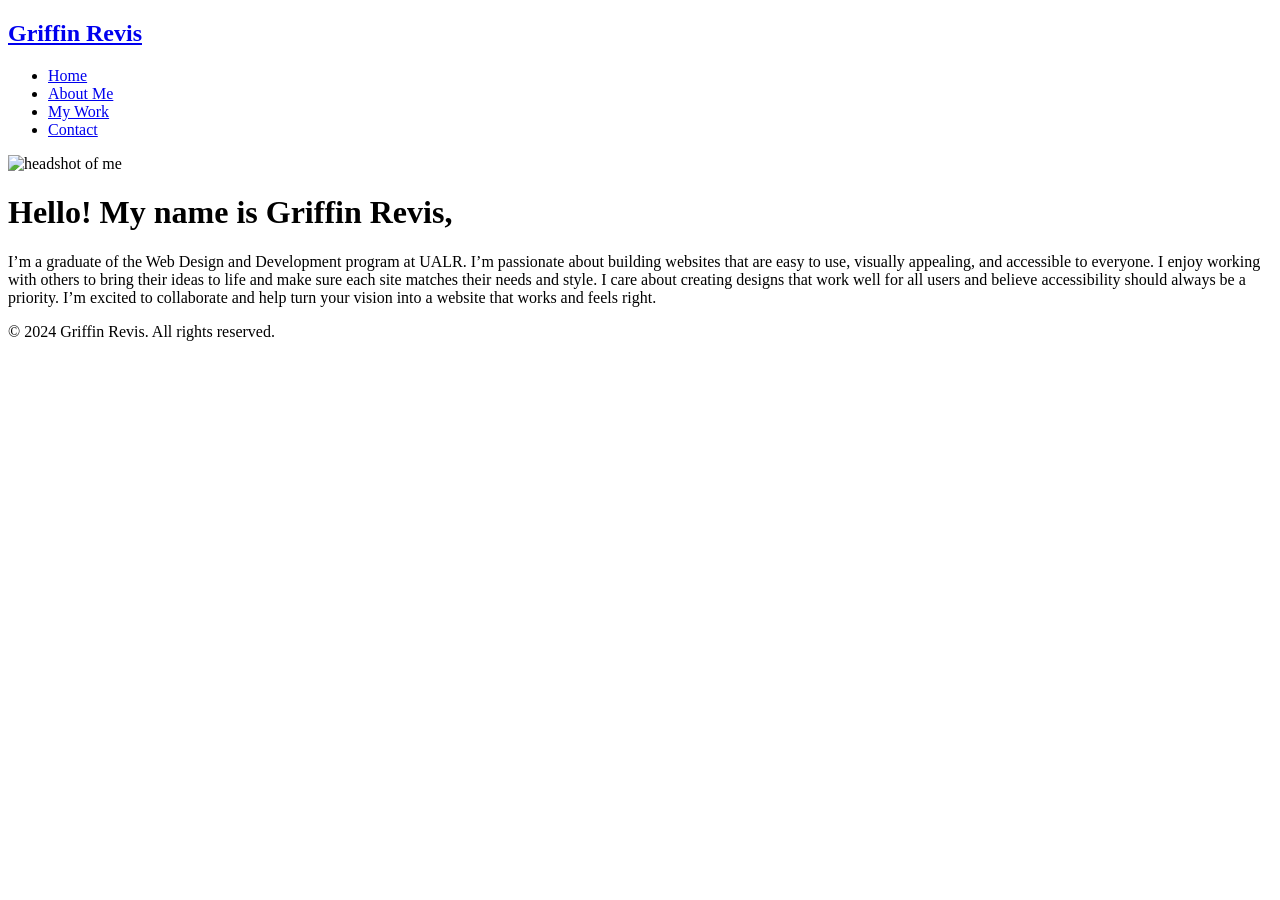
==== index.html @ 775c3c8b "changed intro message" ====
<!DOCTYPE html>
<html lang="en">
  <head>
    <meta charset="UTF-8" />
    <meta name="viewport" content="width=device-width, initial-scale=1.0" />
    <title>Griffin Revis Portfolio</title>
    <link href="assets/css/style.css" rel="stylesheet" type="text/css" />
    <link rel="preconnect" href="https://fonts.googleapis.com" />
    <link rel="preconnect" href="https://fonts.gstatic.com" crossorigin />
    <link
      href="https://fonts.googleapis.com/css2?family=Bebas+Neue&family=Open+Sans:ital,wght@0,300..800;1,300..800&display=swap"
      rel="stylesheet"
    />
    <script
      src="https://kit.fontawesome.com/8e94155ba4.js"
      crossorigin="anonymous"
    ></script>
  </head>
  <body>
    <div class="nav-container">
      <nav class="menu">
        <h1><a href="index.html">Griffin Revis</a></h1>
        <ul>
          <li><a class="active" href="index.html">Home</a></li>
          <li><a href="about.html">About Me</a></li>
          <li><a href="work.html">My Work</a></li>
          <li><a href="contact.html">Contact</a></li>
        </ul>
      </nav>
    </div>
    <div class="hero-info">
      <div class="headshot-img">
      <img
        src="assets/imgs/PORTHEADSHOT.PNG"
        class="headshot"
        alt="headshot of me"
      />
    </div>
      <h1 class="elv-pitch-heading">Hello! My name is Griffin Revis,</h1>
      <p class="elv-pitch">
        I’m a graduate of the Web Design and Development program at UALR. I’m passionate about building websites that are easy to use, visually appealing, and accessible to everyone. I enjoy working with others to bring their ideas to life and make sure each site matches their needs and style. I care about creating designs that work well for all users and believe accessibility should always be a priority. I’m excited to collaborate and help turn your vision into a website that works and feels right.
      </p>
    </div>
    <footer class="footer">
      <p>&copy; 2024 Griffin Revis. All rights reserved.</p>
      <div class="social-icons">
        <a
          href="https://www.linkedin.com/in/griffin-revis-0944a2242/"
          target="_blank"
          aria-label="LinkedIn"
        >
          <i class="fa-brands fa-linkedin-in"></i>
        </a>
        <a href="https://github.com/wgrevis" target="_blank" aria-label="LinkedIn">
          <i class="fa-brands fa-github"></i>
        </a>
        <a href="https://x.com/GriffinRevis" target="_blank" aria-label="LinkedIn">
          <i class="fa-brands fa-x-twitter"></i>
        </a>
      </div>
    </footer>
    <script
      src="https://kit.fontawesome.com/8e94155ba4.js"
      crossorigin="anonymous"
    ></script>
  </body>
</html>
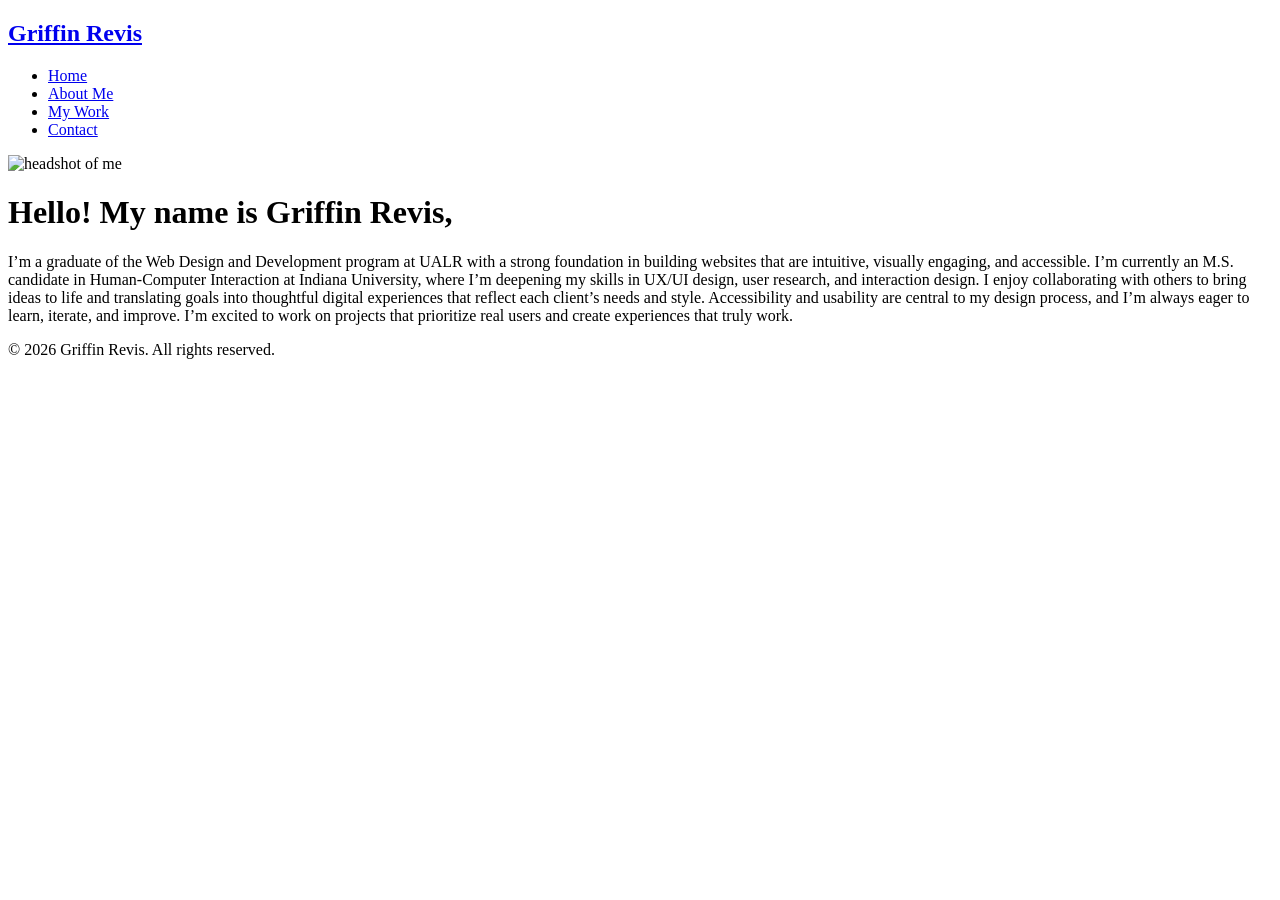
==== commit a88c374d: "some pushes and needed updates for portfolio" ====
--- a/index.html
+++ b/index.html
@@ -38,11 +38,13 @@
     </div>
       <h1 class="elv-pitch-heading">Hello! My name is Griffin Revis,</h1>
       <p class="elv-pitch">
-        I’m a graduate of the Web Design and Development program at UALR. I’m passionate about building websites that are easy to use, visually appealing, and accessible to everyone. I enjoy working with others to bring their ideas to life and make sure each site matches their needs and style. I care about creating designs that work well for all users and believe accessibility should always be a priority. I’m excited to collaborate and help turn your vision into a website that works and feels right.
+        I’m a graduate of the Web Design and Development program at UALR with a strong foundation in building websites that are intuitive, visually engaging, and accessible. I’m currently an M.S. candidate in Human-Computer Interaction at Indiana University, where I’m deepening my skills in UX/UI design, user research, and interaction design.
+
+I enjoy collaborating with others to bring ideas to life and translating goals into thoughtful digital experiences that reflect each client’s needs and style. Accessibility and usability are central to my design process, and I’m always eager to learn, iterate, and improve. I’m excited to work on projects that prioritize real users and create experiences that truly work.
       </p>
     </div>
     <footer class="footer">
-      <p>&copy; 2024 Griffin Revis. All rights reserved.</p>
+      <p>&copy; 2026 Griffin Revis. All rights reserved.</p>
       <div class="social-icons">
         <a
           href="https://www.linkedin.com/in/griffin-revis-0944a2242/"
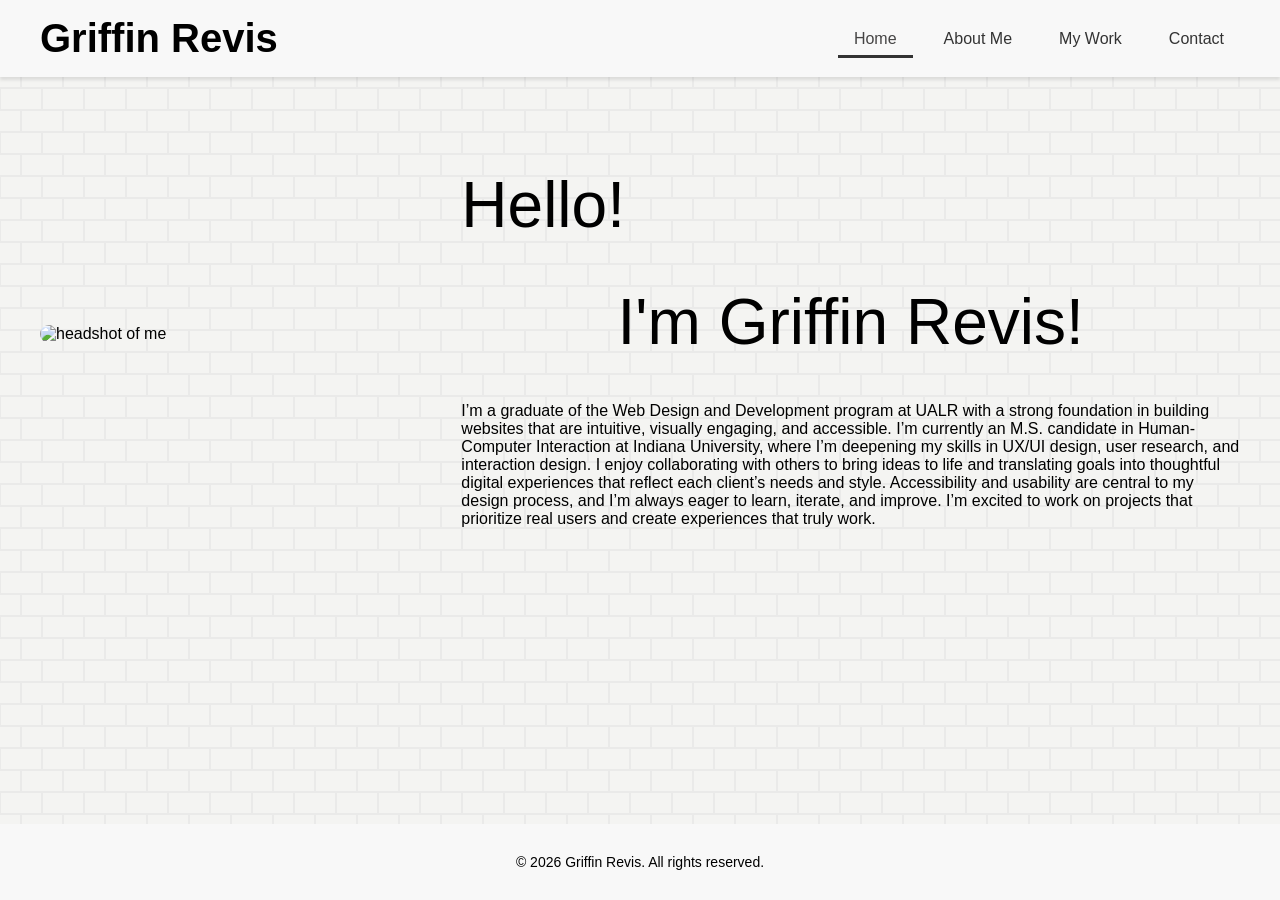
==== commit c2e48788: "some css changes" ====
--- a/index.html
+++ b/index.html
@@ -29,20 +29,29 @@
       </nav>
     </div>
     <div class="hero-info">
-      <div class="headshot-img">
-      <img
-        src="assets/imgs/PORTHEADSHOT.PNG"
-        class="headshot"
-        alt="headshot of me"
-      />
-    </div>
-      <h1 class="elv-pitch-heading">Hello! My name is Griffin Revis,</h1>
-      <p class="elv-pitch">
-        I’m a graduate of the Web Design and Development program at UALR with a strong foundation in building websites that are intuitive, visually engaging, and accessible. I’m currently an M.S. candidate in Human-Computer Interaction at Indiana University, where I’m deepening my skills in UX/UI design, user research, and interaction design.
+  
+  <div class="headshot-img">
+    <img
+      src="assets/imgs/PORTHEADSHOT.PNG"
+      class="headshot"
+      alt="headshot of me"
+    />
+  </div>
 
-I enjoy collaborating with others to bring ideas to life and translating goals into thoughtful digital experiences that reflect each client’s needs and style. Accessibility and usability are central to my design process, and I’m always eager to learn, iterate, and improve. I’m excited to work on projects that prioritize real users and create experiences that truly work.
-      </p>
-    </div>
+  <div class="hero-text">
+    <h1 class="elv-pitch-heading">Hello! 
+    </h1>
+    <h1 class="elv-pitch-heading-1">I'm Griffin Revis! 
+    </h1>
+
+    <p class="elv-pitch">
+      I’m a graduate of the Web Design and Development program at UALR with a strong foundation in building websites that are intuitive, visually engaging, and accessible. I’m currently an M.S. candidate in Human-Computer Interaction at Indiana University, where I’m deepening my skills in UX/UI design, user research, and interaction design.
+
+      I enjoy collaborating with others to bring ideas to life and translating goals into thoughtful digital experiences that reflect each client’s needs and style. Accessibility and usability are central to my design process, and I’m always eager to learn, iterate, and improve. I’m excited to work on projects that prioritize real users and create experiences that truly work.
+    </p>
+  </div>
+
+</div>
     <footer class="footer">
       <p>&copy; 2026 Griffin Revis. All rights reserved.</p>
       <div class="social-icons">
--- a/assets/css/style.css
+++ b/assets/css/style.css
@@ -0,0 +1,356 @@
+/* Body, Img & Global Styles */
+
+body {
+  font-family: "Open Sans", sans-serif;
+  font-weight: 400;
+  background-color: #f4f4f2;
+  background-image: url("data:image/svg+xml,%3Csvg width='42' height='44' viewBox='0 0 42 44' xmlns='http://www.w3.org/2000/svg'%3E%3Cg id='Page-1' fill='none' fill-rule='evenodd'%3E%3Cg id='brick-wall' fill='%23e0e0df' fill-opacity='0.5'%3E%3Cpath d='M0 0h42v44H0V0zm1 1h40v20H1V1zM0 23h20v20H0V23zm22 0h20v20H22V23z'/%3E%3C/g%3E%3C/g%3E%3C/svg%3E");
+}
+
+html,
+body {
+  height: 100%;
+  margin: 0;
+  display: flex;
+  flex-direction: column;
+}
+
+h1 {
+  font-family: "Bebas Neue", sans-serif;
+  font-weight: 200;
+  font-style: normal;
+}
+
+h2 {
+  font-family: "Open Sans", sans-serif;
+  font-weight: 600;
+  font-style: bold;
+}
+
+p {
+  font-family: "Open Sans", sans-serif;
+  font-weight: 400;
+}
+
+a {
+  text-decoration: none;
+  color: black;
+}
+
+a:visited {
+  text-decoration: none;
+  color: black;
+}
+
+.menu h1:hover {
+  transform: scale(1.1);
+}
+
+
+/* Navigation / Menu Styles*/
+
+.nav-container {
+  background-color: #f8f8f8;
+  padding-top: 1rem;
+  padding-bottom: 1rem;
+  width: 100%;
+  box-shadow: 0 0.2rem 0.2rem rgba(0, 0, 0, 0.1);
+}
+
+.menu {
+  display: flex;
+  align-items: center;
+  justify-content: space-between;
+  max-width: 1200px;
+  margin: 0 auto;
+  padding: 0 20px;
+}
+
+.menu h1 {
+  font-family: "Bebas Neue", sans-serif;
+  font-weight: 600;
+  margin: 0;
+  font-size: 40px;
+}
+
+.menu ul {
+  list-style-type: none;
+  margin: 0;
+  padding: 0;
+  display: flex;
+  gap: 15px;
+}
+
+.menu ul li {
+  margin: 0;
+}
+
+.menu ul li a {
+  text-decoration: none;
+  color: #333;
+  padding: 0.5rem 1rem;
+  font-family: "Open Sans", sans-serif;
+  font-weight: 400;
+}
+
+.menu ul li a:hover {
+  border-bottom: #333 solid;
+}
+
+.menu ul li a.active {
+  color: #454444;
+  border-bottom: #333 solid;
+}
+
+/* Index HTML Styles*/
+
+.hero-info {
+  display: grid;
+  grid-template-columns: 1fr 2fr;
+  align-items: center;
+  gap: 2rem;
+  max-width: 1200px;
+  margin: 1rem auto;
+  padding-top: 2rem;
+  padding-bottom: 2rem;
+}
+
+.headshot-img {
+  width: 100%;
+}
+
+img.headshot {
+  width: 100%;
+  height: auto;
+  border-radius: 1rem;
+}
+
+.footer {
+  background-color: #f8f8f8;
+  padding: 1rem 0;
+  text-align: center;
+  margin-top: auto;
+}
+
+.footer p {
+  font-size: 14px;
+}
+
+.social-icons {
+  display: flex;
+  justify-content: center;
+  gap: 3rem;
+}
+
+.social-icons i a {
+  text-decoration: none;
+}
+
+.social-icons i:hover {
+  transform: scale(1.5);
+}
+
+.elv-pitch-heading {
+  font-size: 64px;
+}
+
+.elv-pitch-heading-1 {
+  font-size: 64px;
+  text-align: center;
+}
+
+/* About / Resume Styles*/
+
+.resume-heading {
+  text-align: center;
+  font-size: 64px;
+}
+
+.resume-heading i:hover {
+  transform: scale(1.2);
+}
+
+.skill-heading {
+  text-align: center;
+}
+
+.skills-grid {
+  display: grid;
+  grid-template-columns: repeat(8, 1fr);
+  max-width: 1200px;
+  gap: 1.5rem;
+  margin: 2rem auto;
+  padding: 0 1rem;
+  padding-bottom: 1rem;
+}
+
+.skill {
+  display: flex;
+  flex-direction: column;
+  align-items: center;
+  justify-content: center;
+  text-align: center;
+  padding: 1rem;
+  background-color: #f9f9f9;
+  border-radius: 0.5rem;
+  box-shadow: 0 0.2rem 0.5rem rgba(0, 0, 0, 0.1);
+}
+
+
+.skill p {
+  margin: 0;
+  font-size: 1rem;
+  font-weight: 500;
+  color: #000000;
+}
+
+
+.resume {
+  display: grid;
+  grid-template-columns: 1fr 1fr;
+  max-width: 1200px;
+  gap: 2.5rem;
+  margin: 2rem auto;
+  padding: 0 1rem;
+  padding-bottom: 1rem;
+}
+
+.resume h2 {
+  font-size: 24px;
+}
+
+
+.job a:hover {
+  transform: scale(1);
+}
+
+
+/* Work Styles */
+
+.work-heading {
+  text-align: center;
+  font-size: 64px;
+  margin-bottom: 1.5rem;
+  padding-top: 1rem;
+}
+
+.work-grid {
+  display: grid;
+  grid-template-columns: 1fr 1fr;
+  gap: 2rem;
+  max-width: 1200px;
+  margin: 2rem auto;
+  padding: 1rem 2rem 3rem;
+}
+
+.work {
+  display: flex;
+  flex-direction: column;
+  align-items: center;
+  text-align: center;
+  padding: 1rem;
+  background-color: #f9f9f9;
+  border-radius: 15px;
+  box-shadow: 0 0.2rem 0.5rem rgba(0, 0, 0, 0.1);
+}
+
+.work h2 {
+  font-size: 1.5rem;
+  margin-bottom: 1rem;
+}
+
+.work img.work-image {
+  width: 100%;
+  max-height: 200px;
+  object-fit: cover;
+  border-radius: 0.5rem;
+  margin-bottom: 1rem;
+}
+
+.work p {
+  font-size: 16px;
+  margin-bottom: 1rem;
+  color: #333;
+}
+
+.work-buttons {
+  display: flex;
+  gap: 1rem;
+  margin-top: 1rem;
+}
+
+.work-buttons .btn {
+  text-decoration: none;
+  padding: 0.5rem 1rem;
+  font-size: 14px;
+  border-radius: 15px;
+  color: #fff;
+  background-color: #6d6c6c;
+  font-family: "Open Sans", sans-serif;
+  font-weight: 400;
+}
+
+.work-buttons .btn:hover {
+  background-color: #000000;
+  transition: background-color 1.5s;
+}
+
+
+
+/* Contact Styles */
+
+/* Media Q */
+
+@media (max-width: 768px) {
+  .menu {
+    flex-direction: column;
+    text-align: center;
+  }
+  .menu ul {
+    padding-top: 1rem;
+    flex-direction: column;
+    gap: 2rem;
+  }
+  .hero-info {
+    flex-direction: column;
+    text-align: center;
+  }
+  img.headshot {
+    width: 60%;
+    margin: 1rem auto;
+  }
+  .elv-pitch {
+    font-size: 12px;
+  }
+  .resume {
+    grid-template-columns: 1fr;
+  }
+  .edu-exp,
+  .job {
+    text-align: center;
+  }
+  .edu-exp h2,
+  .job h2 {
+    font-size: 18px;
+    border-bottom: #333 solid;
+    padding-bottom: 1rem;
+    text-align: left;
+  }
+  .edu-exp p,
+  .job p {
+    font-size: 14px;
+    text-align: left;
+  }
+  .job ul li {
+    font-size: 14px;
+    text-align: left;
+  }
+  .skills-grid {
+    display: grid;
+    grid-template-columns: repeat(2, 1fr);
+  }
+  .work-grid {
+    display: grid;
+    grid-template-columns: 1fr;
+  }
+}
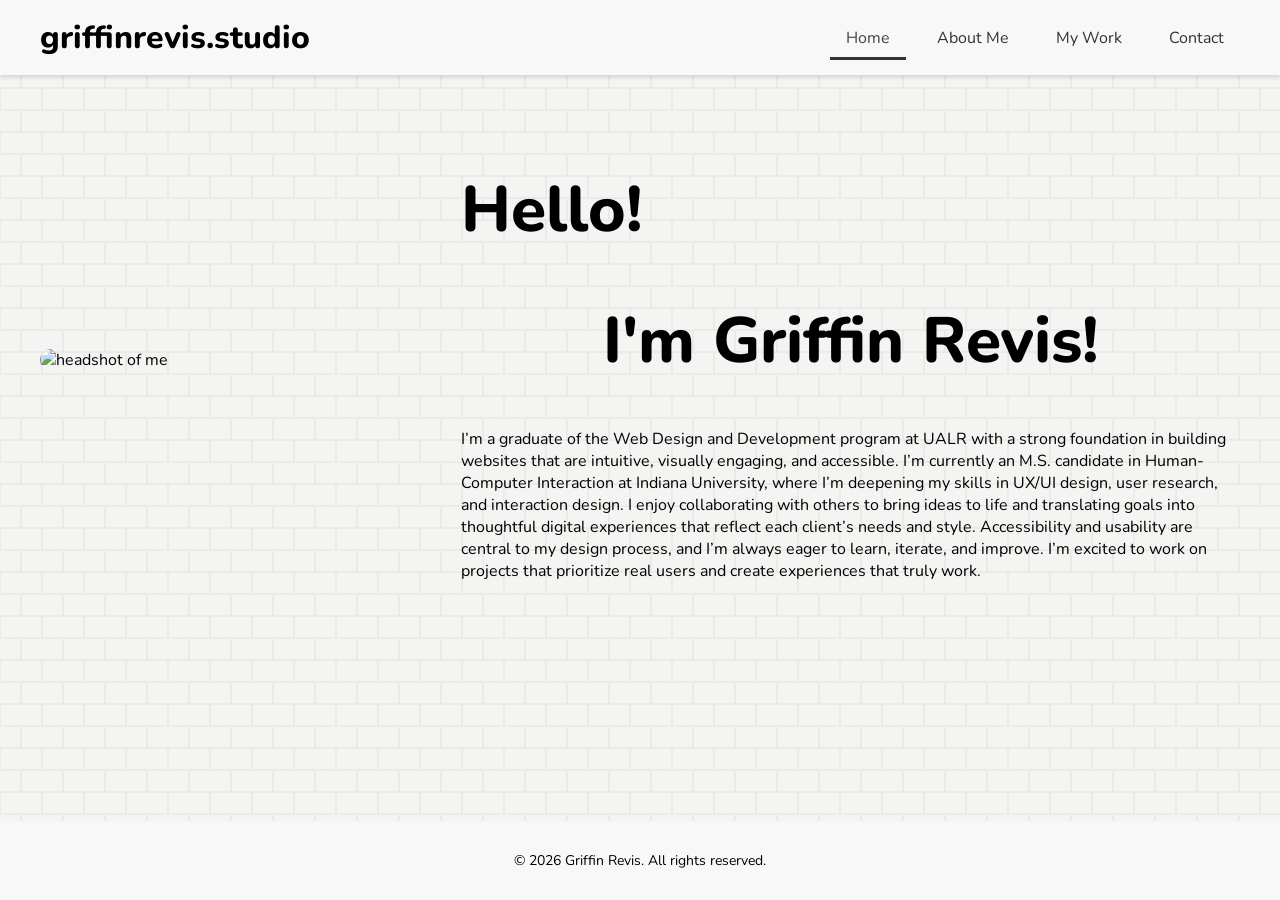
==== commit 8c5e0288: "updates june 2026" ====
--- a/index.html
+++ b/index.html
@@ -8,9 +8,9 @@
     <link rel="preconnect" href="https://fonts.googleapis.com" />
     <link rel="preconnect" href="https://fonts.gstatic.com" crossorigin />
     <link
-      href="https://fonts.googleapis.com/css2?family=Bebas+Neue&family=Open+Sans:ital,wght@0,300..800;1,300..800&display=swap"
-      rel="stylesheet"
-    />
+  href="https://fonts.googleapis.com/css2?family=Nunito:wght@300;400;500;600;700;800&display=swap"
+  rel="stylesheet"
+/>
     <script
       src="https://kit.fontawesome.com/8e94155ba4.js"
       crossorigin="anonymous"
@@ -19,7 +19,7 @@
   <body>
     <div class="nav-container">
       <nav class="menu">
-        <h1><a href="index.html">Griffin Revis</a></h1>
+        <h1><a href="index.html">griffinrevis.studio</a></h1>
         <ul>
           <li><a class="active" href="index.html">Home</a></li>
           <li><a href="about.html">About Me</a></li>
--- a/assets/css/style.css
+++ b/assets/css/style.css
@@ -1,10 +1,11 @@
 /* Body, Img & Global Styles */
 
 body {
-  font-family: "Open Sans", sans-serif;
+  font-family: "Nunito", sans-serif;
   font-weight: 400;
   background-color: #f4f4f2;
   background-image: url("data:image/svg+xml,%3Csvg width='42' height='44' viewBox='0 0 42 44' xmlns='http://www.w3.org/2000/svg'%3E%3Cg id='Page-1' fill='none' fill-rule='evenodd'%3E%3Cg id='brick-wall' fill='%23e0e0df' fill-opacity='0.5'%3E%3Cpath d='M0 0h42v44H0V0zm1 1h40v20H1V1zM0 23h20v20H0V23zm22 0h20v20H22V23z'/%3E%3C/g%3E%3C/g%3E%3C/svg%3E");
+  overflow-x: hidden;
 }
 
 html,
@@ -16,19 +17,17 @@
 }
 
 h1 {
-  font-family: "Bebas Neue", sans-serif;
-  font-weight: 200;
-  font-style: normal;
+  font-family: "Nunito", sans-serif;
+  font-weight: 800;
 }
 
 h2 {
-  font-family: "Open Sans", sans-serif;
-  font-weight: 600;
-  font-style: bold;
+  font-family: "Nunito", sans-serif;
+  font-weight: 700;
 }
 
 p {
-  font-family: "Open Sans", sans-serif;
+  font-family: "Nunito", sans-serif;
   font-weight: 400;
 }
 
@@ -43,7 +42,7 @@
 }
 
 .menu h1:hover {
-  transform: scale(1.1);
+  transform: scale3d(1.1)
 }
 
 
@@ -67,10 +66,9 @@
 }
 
 .menu h1 {
-  font-family: "Bebas Neue", sans-serif;
-  font-weight: 600;
+  font-family: "Nunito", sans-serif;
   margin: 0;
-  font-size: 40px;
+  font-size: 2rem;
 }
 
 .menu ul {
@@ -89,7 +87,7 @@
   text-decoration: none;
   color: #333;
   padding: 0.5rem 1rem;
-  font-family: "Open Sans", sans-serif;
+  font-family: "Nunito", sans-serif;
   font-weight: 400;
 }
 
@@ -295,7 +293,92 @@
   transition: background-color 1.5s;
 }
 
-
+/* Homepage entrance animations */
+
+.headshot-img {
+  animation: imageSlideIn 1s ease-out forwards;
+}
+
+.elv-pitch-heading {
+  animation: slideFromLeft 1s ease-out forwards;
+}
+
+.elv-pitch-heading-1 {
+  animation: slideFromRight 1s ease-out forwards;
+}
+
+.elv-pitch {
+  animation: slideFromBottom 1.1s ease-out forwards;
+}
+
+/* Starting hidden state */
+.headshot-img,
+.elv-pitch-heading,
+.elv-pitch-heading-1,
+.elv-pitch {
+  opacity: 0;
+}
+
+/* Animations */
+@keyframes imageSlideIn {
+  from {
+    opacity: 0;
+    transform: translateX(-80px) scale(0.95);
+  }
+  to {
+    opacity: 1;
+    transform: translateX(0) scale(1);
+  }
+}
+
+@keyframes slideFromLeft {
+  from {
+    opacity: 0;
+    transform: translateX(-80px);
+  }
+  to {
+    opacity: 1;
+    transform: translateX(0);
+  }
+}
+
+@keyframes slideFromRight {
+  from {
+    opacity: 0;
+    transform: translateX(80px);
+  }
+  to {
+    opacity: 1;
+    transform: translateX(0);
+  }
+}
+
+@keyframes slideFromBottom {
+  from {
+    opacity: 0;
+    transform: translateY(60px);
+  }
+  to {
+    opacity: 1;
+    transform: translateY(0);
+  }
+}
+
+.headshot-img {
+  animation-delay: 0.1s;
+}
+
+.elv-pitch-heading {
+  animation-delay: 0.25s;
+}
+
+.elv-pitch-heading-1 {
+  animation-delay: 0.45s;
+}
+
+.elv-pitch {
+  animation-delay: 0.65s;
+}
 
 /* Contact Styles */
 
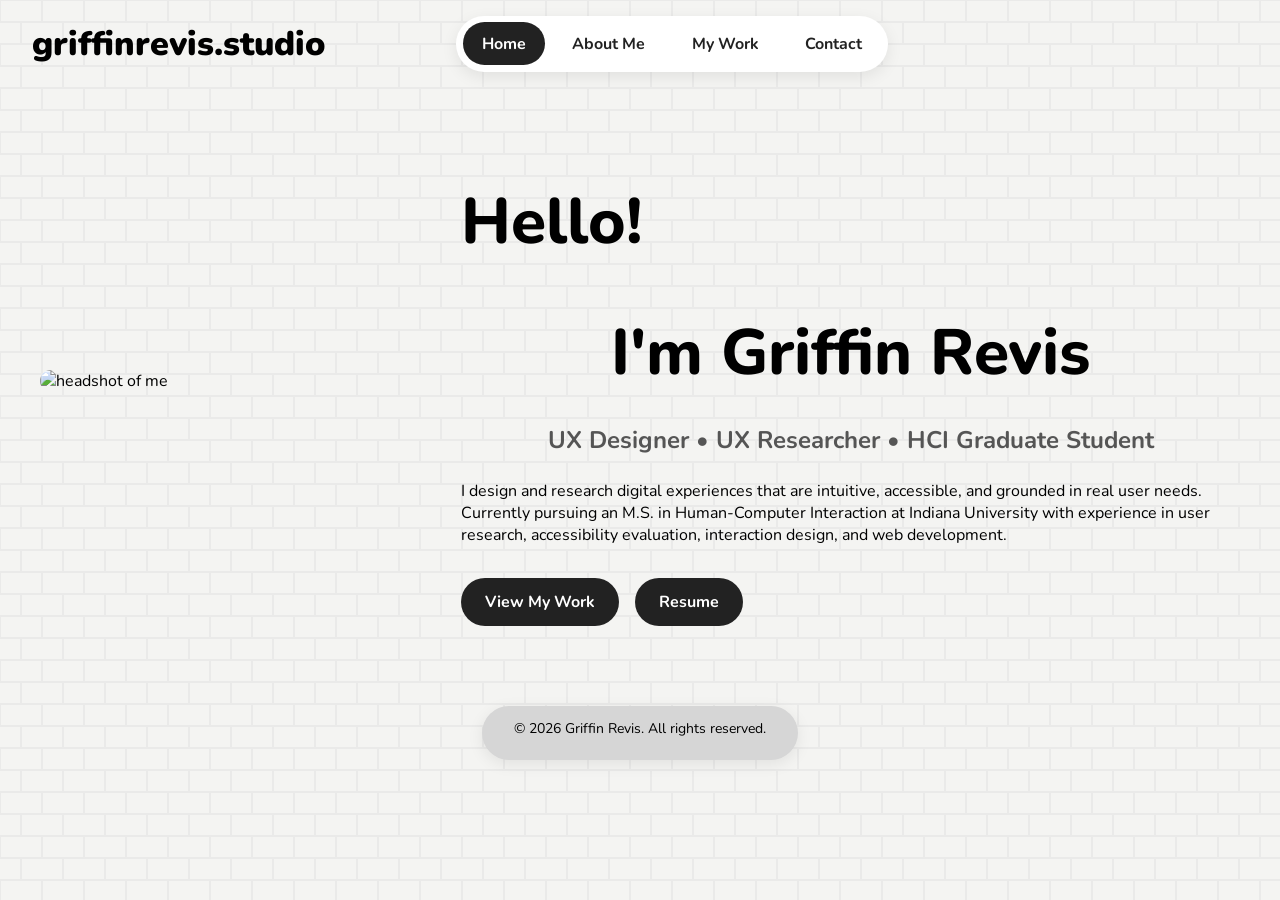
==== commit 9868030f: "Major Changes and needed updates for now" ====
--- a/index.html
+++ b/index.html
@@ -39,16 +39,25 @@
   </div>
 
   <div class="hero-text">
-    <h1 class="elv-pitch-heading">Hello! 
-    </h1>
-    <h1 class="elv-pitch-heading-1">I'm Griffin Revis! 
-    </h1>
+    <h1 class="elv-pitch-heading">Hello!</h1>
 
-    <p class="elv-pitch">
-      I’m a graduate of the Web Design and Development program at UALR with a strong foundation in building websites that are intuitive, visually engaging, and accessible. I’m currently an M.S. candidate in Human-Computer Interaction at Indiana University, where I’m deepening my skills in UX/UI design, user research, and interaction design.
+<h1 class="elv-pitch-heading-1">
+  I'm Griffin Revis
+</h1>
 
-      I enjoy collaborating with others to bring ideas to life and translating goals into thoughtful digital experiences that reflect each client’s needs and style. Accessibility and usability are central to my design process, and I’m always eager to learn, iterate, and improve. I’m excited to work on projects that prioritize real users and create experiences that truly work.
-    </p>
+<h2 class="hero-subtitle">
+  UX Designer • UX Researcher • HCI Graduate Student
+</h2>
+
+<p class="elv-pitch">
+  I design and research digital experiences that are intuitive, accessible, and grounded in real user needs. Currently pursuing an M.S. in Human-Computer Interaction at Indiana University with experience in user research, accessibility evaluation, interaction design, and web development.
+</p>
+
+<div class="hero-buttons">
+  <a href="work.html" class="btn">View My Work</a>
+  <a href="assets/workdwn/Resume.pdf" class="btn" target="_blank"
+        aria-label="PDF Version of Resume">Resume</a>
+</div>
   </div>
 
 </div>
--- a/assets/css/style.css
+++ b/assets/css/style.css
@@ -1,4 +1,10 @@
-/* Body, Img & Global Styles */
+html,
+body {
+  height: 100%;
+  margin: 0;
+  display: flex;
+  flex-direction: column;
+}
 
 body {
   font-family: "Nunito", sans-serif;
@@ -8,14 +14,6 @@
   overflow-x: hidden;
 }
 
-html,
-body {
-  height: 100%;
-  margin: 0;
-  display: flex;
-  flex-direction: column;
-}
-
 h1 {
   font-family: "Nunito", sans-serif;
   font-weight: 800;
@@ -31,76 +29,101 @@
   font-weight: 400;
 }
 
-a {
-  text-decoration: none;
-  color: black;
-}
-
+a,
 a:visited {
   text-decoration: none;
   color: black;
 }
 
-.menu h1:hover {
-  transform: scale3d(1.1)
-}
-
-
-/* Navigation / Menu Styles*/
+.btn,
+.btn:visited {
+  color: white;
+}
+
+.btn:hover {
+  color: white;
+}
+
+/* Navigation */
 
 .nav-container {
-  background-color: #f8f8f8;
-  padding-top: 1rem;
-  padding-bottom: 1rem;
   width: 100%;
-  box-shadow: 0 0.2rem 0.2rem rgba(0, 0, 0, 0.1);
+  padding: 1rem 2rem;
 }
 
 .menu {
-  display: flex;
+  display: grid;
+  grid-template-columns: 1fr auto 1fr;
   align-items: center;
-  justify-content: space-between;
-  max-width: 1200px;
+  max-width: 1400px;
   margin: 0 auto;
-  padding: 0 20px;
 }
 
 .menu h1 {
+  justify-self: start;
+  margin: 0;
   font-family: "Nunito", sans-serif;
-  margin: 0;
-  font-size: 2rem;
+  font-weight: 900;
+  font-size: 34px;
+}
+
+.menu h1 a:hover {
+  transform: rotate(-3deg) scale(1.04);
+}
+
+.menu h1 a {
+  display: inline-block;
+  transition: transform 0.25s ease;
+}
+
+.menu h1 a:hover {
+  transform: rotate(-3deg) scale(1.04);
+}
+
+.menu h1 a:active {
+  transform: rotate(-10deg) scale(0.95);
 }
 
 .menu ul {
+  grid-column: 2;
   list-style-type: none;
   margin: 0;
-  padding: 0;
+  padding: 0.4rem;
   display: flex;
-  gap: 15px;
-}
-
-.menu ul li {
-  margin: 0;
+  gap: 0.5rem;
+  background-color: #ffffff;
+  border-radius: 999px;
+  box-shadow: 0 0.3rem 1rem rgba(0, 0, 0, 0.08);
 }
 
 .menu ul li a {
+  display: block;
   text-decoration: none;
-  color: #333;
-  padding: 0.5rem 1rem;
+  color: #222;
+  padding: 0.65rem 1.2rem;
+  border-radius: 999px;
   font-family: "Nunito", sans-serif;
-  font-weight: 400;
+  font-weight: 700;
+  transition: 
+    background-color 0.25s ease,
+    transform 0.25s ease,
+    box-shadow 0.25s ease;
 }
 
 .menu ul li a:hover {
-  border-bottom: #333 solid;
+  background-color: #eeeeea;
+  transform: translateY(-3px);
+  box-shadow: 0 0.4rem 0.8rem rgba(0, 0, 0, 0.08);
+  border-bottom: none;
 }
 
 .menu ul li a.active {
-  color: #454444;
-  border-bottom: #333 solid;
-}
-
-/* Index HTML Styles*/
+  background-color: #222;
+  color: #fff;
+  border-bottom: none;
+}
+
+/* Home */
 
 .hero-info {
   display: grid;
@@ -113,8 +136,40 @@
   padding-bottom: 2rem;
 }
 
+.hero-subtitle {
+  font-size: 1.5rem;
+  font-weight: 700;
+  margin-top: -1rem;
+  margin-bottom: 1.5rem;
+  color: #555;
+  animation: slideFromRight 1s ease-out 0.35s forwards;
+  text-align: center;
+}
+
+.hero-buttons {
+  display: flex;
+  gap: 1rem;
+  margin-top: 2rem;
+}
+
+.btn {
+  padding: 0.8rem 1.5rem;
+  border-radius: 999px;
+  background: #222;
+  color: white;
+  text-decoration: none;
+  font-weight: 700;
+  transition: all 0.3s ease;
+}
+
+.btn:hover {
+  transform: translateY(-3px);
+  background: #000;
+}
+
 .headshot-img {
   width: 100%;
+  animation: imageSlideIn 1s ease-out 0.1s forwards;
 }
 
 img.headshot {
@@ -123,195 +178,24 @@
   border-radius: 1rem;
 }
 
-.footer {
-  background-color: #f8f8f8;
-  padding: 1rem 0;
-  text-align: center;
-  margin-top: auto;
-}
-
-.footer p {
-  font-size: 14px;
-}
-
-.social-icons {
-  display: flex;
-  justify-content: center;
-  gap: 3rem;
-}
-
-.social-icons i a {
-  text-decoration: none;
-}
-
-.social-icons i:hover {
-  transform: scale(1.5);
-}
-
-.elv-pitch-heading {
-  font-size: 64px;
-}
-
+.elv-pitch-heading,
 .elv-pitch-heading-1 {
   font-size: 64px;
-  text-align: center;
-}
-
-/* About / Resume Styles*/
-
-.resume-heading {
-  text-align: center;
-  font-size: 64px;
-}
-
-.resume-heading i:hover {
-  transform: scale(1.2);
-}
-
-.skill-heading {
-  text-align: center;
-}
-
-.skills-grid {
-  display: grid;
-  grid-template-columns: repeat(8, 1fr);
-  max-width: 1200px;
-  gap: 1.5rem;
-  margin: 2rem auto;
-  padding: 0 1rem;
-  padding-bottom: 1rem;
-}
-
-.skill {
-  display: flex;
-  flex-direction: column;
-  align-items: center;
-  justify-content: center;
-  text-align: center;
-  padding: 1rem;
-  background-color: #f9f9f9;
-  border-radius: 0.5rem;
-  box-shadow: 0 0.2rem 0.5rem rgba(0, 0, 0, 0.1);
-}
-
-
-.skill p {
-  margin: 0;
-  font-size: 1rem;
-  font-weight: 500;
-  color: #000000;
-}
-
-
-.resume {
-  display: grid;
-  grid-template-columns: 1fr 1fr;
-  max-width: 1200px;
-  gap: 2.5rem;
-  margin: 2rem auto;
-  padding: 0 1rem;
-  padding-bottom: 1rem;
-}
-
-.resume h2 {
-  font-size: 24px;
-}
-
-
-.job a:hover {
-  transform: scale(1);
-}
-
-
-/* Work Styles */
-
-.work-heading {
-  text-align: center;
-  font-size: 64px;
-  margin-bottom: 1.5rem;
-  padding-top: 1rem;
-}
-
-.work-grid {
-  display: grid;
-  grid-template-columns: 1fr 1fr;
-  gap: 2rem;
-  max-width: 1200px;
-  margin: 2rem auto;
-  padding: 1rem 2rem 3rem;
-}
-
-.work {
-  display: flex;
-  flex-direction: column;
-  align-items: center;
-  text-align: center;
-  padding: 1rem;
-  background-color: #f9f9f9;
-  border-radius: 15px;
-  box-shadow: 0 0.2rem 0.5rem rgba(0, 0, 0, 0.1);
-}
-
-.work h2 {
-  font-size: 1.5rem;
-  margin-bottom: 1rem;
-}
-
-.work img.work-image {
-  width: 100%;
-  max-height: 200px;
-  object-fit: cover;
-  border-radius: 0.5rem;
-  margin-bottom: 1rem;
-}
-
-.work p {
-  font-size: 16px;
-  margin-bottom: 1rem;
-  color: #333;
-}
-
-.work-buttons {
-  display: flex;
-  gap: 1rem;
-  margin-top: 1rem;
-}
-
-.work-buttons .btn {
-  text-decoration: none;
-  padding: 0.5rem 1rem;
-  font-size: 14px;
-  border-radius: 15px;
-  color: #fff;
-  background-color: #6d6c6c;
-  font-family: "Open Sans", sans-serif;
-  font-weight: 400;
-}
-
-.work-buttons .btn:hover {
-  background-color: #000000;
-  transition: background-color 1.5s;
-}
-
-/* Homepage entrance animations */
-
-.headshot-img {
-  animation: imageSlideIn 1s ease-out forwards;
 }
 
 .elv-pitch-heading {
-  animation: slideFromLeft 1s ease-out forwards;
+  animation: slideFromLeft 1s ease-out 0.25s forwards;
 }
 
 .elv-pitch-heading-1 {
-  animation: slideFromRight 1s ease-out forwards;
+  text-align: center;
+  animation: slideFromRight 1s ease-out 0.45s forwards;
 }
 
 .elv-pitch {
-  animation: slideFromBottom 1.1s ease-out forwards;
-}
-
-/* Starting hidden state */
+  animation: slideFromBottom 1.1s ease-out 0.65s forwards;
+}
+
 .headshot-img,
 .elv-pitch-heading,
 .elv-pitch-heading-1,
@@ -319,12 +203,396 @@
   opacity: 0;
 }
 
+/* About / Resume */
+
+.education-section {
+  max-width: 1000px;
+  margin: 4rem auto;
+  padding: 0 2rem;
+}
+
+.section-heading {
+  text-align: center;
+  font-size: 64px;
+  margin-bottom: 2rem;
+}
+
+.education-card {
+  background-color: #f9f9f9;
+  border-radius: 20px;
+  padding: 2rem;
+  margin-bottom: 2rem;
+  box-shadow: 0 0.25rem 1rem rgba(0, 0, 0, 0.08);
+  transition: transform 0.3s ease;
+}
+
+.education-card:hover {
+  transform: translateY(-5px);
+}
+
+.education-card h2 {
+  margin-bottom: 0.5rem;
+}
+
+.school {
+  font-weight: 700;
+  color: #666;
+  margin-bottom: 1rem;
+}
+
+.education-card p {
+  line-height: 1.7;
+}
+
+.looking-for {
+  max-width: 1000px;
+  margin: 4rem auto;
+  padding: 3rem;
+  text-align: center;
+
+  background-color: #f9f9f9;
+  border-radius: 24px;
+
+  box-shadow: 0 0.25rem 1rem rgba(0, 0, 0, 0.08);
+}
+
+.looking-for h1 {
+  font-size: 3rem;
+  margin-bottom: 1rem;
+}
+
+.looking-for p {
+  max-width: 700px;
+  margin: 0 auto 2rem;
+
+  font-size: 1.1rem;
+  line-height: 1.7;
+  color: #555;
+}
+
+.looking-for-grid {
+  display: flex;
+  flex-wrap: wrap;
+  justify-content: center;
+  gap: 1rem;
+}
+
+.looking-item {
+  padding: 0.9rem 1.5rem;
+
+  background-color: white;
+
+  border-radius: 999px;
+
+  font-weight: 700;
+
+  box-shadow: 0 0.15rem 0.5rem rgba(0, 0, 0, 0.08);
+
+  transition: all 0.3s ease;
+}
+
+.looking-item:hover {
+  transform: translateY(-4px);
+
+  box-shadow: 0 0.4rem 1rem rgba(0, 0, 0, 0.12);
+}
+
+.skills-section {
+  max-width: 1200px;
+  margin: 0 auto;
+  padding-bottom: 3rem;
+}
+
+.skill-heading {
+  text-align: center;
+  font-size: 64px;
+  margin-bottom: 3rem;
+}
+
+.skill-category {
+  font-size: 32px;
+  margin-top: 3rem;
+  margin-bottom: 1.5rem;
+  text-align: center;
+  font-weight: 800;
+}
+
+.skill-category i {
+  margin-right: 0.5rem;
+}
+
+.skills-grid {
+  display: grid;
+  grid-template-columns: repeat(8, 1fr);
+  gap: 1.5rem;
+}
+
+.skills-grid-shorter {
+  display: grid;
+  grid-template-columns: repeat(4, 1fr);
+  gap: 1.5rem;
+}
+
+.skill {
+  background: #f9f9f9;
+  border-radius: 16px;
+  padding: 1.5rem;
+  text-align: center;
+  box-shadow: 0 0.25rem 1rem rgba(0,0,0,0.08);
+  transition: all 0.3s ease;
+}
+
+.skill:hover {
+  transform: translateY(-6px);
+  box-shadow: 0 0.5rem 1.25rem rgba(0,0,0,0.12);
+}
+
+.about-heading {
+  text-align: center;
+  font-size: 64px;
+  margin: 3rem 0 1rem;
+}
+
+.about-story {
+  max-width: 900px;
+  margin: 0 auto 3rem;
+  padding: 2rem;
+  background-color: #f9f9f9;
+  border-radius: 1.5rem;
+  box-shadow: 0 0.25rem 1rem rgba(0, 0, 0, 0.08);
+}
+
+.about-story h2 {
+  font-size: 2rem;
+  margin-bottom: 1rem;
+}
+
+.about-story p {
+  font-size: 1rem;
+  line-height: 1.7;
+  margin-bottom: 1rem;
+}
+
+.resume-cta {
+  max-width: 900px;
+  margin: 4rem auto;
+  text-align: center;
+  padding: 3rem 2rem;
+}
+
+.resume-cta h2 {
+  font-size: 2.5rem;
+  margin-bottom: 1rem;
+}
+
+.resume-cta p {
+  font-size: 1.1rem;
+  max-width: 650px;
+  margin: 0 auto 2rem;
+  color: #555;
+  line-height: 1.7;
+}
+
+.resume-btn {
+  display: inline-flex;
+  align-items: center;
+  gap: 0.75rem;
+
+  padding: 1.25rem 2.5rem;
+
+  background: #222;
+  color: white !important;
+
+  border-radius: 999px;
+
+  font-size: 1.2rem;
+  font-weight: 800;
+
+  box-shadow: 0 0.5rem 1.25rem rgba(0, 0, 0, 0.15);
+
+  transition: all 0.3s ease;
+}
+
+.resume-btn:hover {
+  transform: translateY(-5px) scale(1.03);
+
+  background: #000;
+
+  box-shadow: 0 1rem 2rem rgba(0, 0, 0, 0.2);
+}
+
+.resume-btn i {
+  font-size: 1rem;
+}
+
+/* Work */
+
+.work-intro {
+  text-align: center;
+  max-width: 900px;
+  margin: 3rem auto 2rem;
+  padding: 0 2rem;
+}
+
+.work-heading {
+  font-size: 64px;
+  margin-bottom: 1rem;
+}
+
+.work-intro p {
+  font-size: 1.1rem;
+  line-height: 1.7;
+  color: #555;
+}
+
+.work-layout {
+  display: grid;
+  grid-template-columns: 220px 1fr;
+  gap: 2rem;
+  max-width: 1250px;
+  margin: 3rem auto;
+  padding: 0 2rem;
+}
+
+.work-sidebar {
+  background: #f9f9f9;
+  border-radius: 24px;
+  padding: 1.5rem;
+  height: fit-content;
+  box-shadow: 0 0.25rem 1rem rgba(0, 0, 0, 0.08);
+  position: sticky;
+  top: 100px;
+}
+
+.work-sidebar h2 {
+  margin-bottom: 1rem;
+}
+
+.work-sidebar a {
+  display: block;
+  padding: 0.75rem 1rem;
+  margin-bottom: 0.5rem;
+  border-radius: 999px;
+  font-weight: 800;
+}
+
+.work-sidebar a:hover {
+  background: #222;
+  color: white;
+}
+
+.work-grid {
+  display: grid;
+  grid-template-columns: repeat(2, minmax(0, 1fr));
+  gap: 2rem;
+}
+
+.work-card {
+  background: #f9f9f9;
+  border-radius: 24px;
+  padding: 1.5rem;
+  box-shadow: 0 0.25rem 1rem rgba(0, 0, 0, 0.08);
+  transition: all 0.3s ease;
+
+  display: flex;
+  flex-direction: column;
+  gap: 1rem;
+}
+
+.work-card:hover {
+  transform: translateY(-6px);
+}
+
+.project-type {
+  font-size: 0.85rem;
+  font-weight: 900;
+  color: #555;
+  text-transform: uppercase;
+}
+
+.work-card h2 {
+  font-size: 1.6rem;
+  margin: 0;
+}
+
+.work-card img {
+  width: 100%;
+  height: 220px;
+  object-fit: cover;
+  border-radius: 16px;
+  background: #ddd;
+}
+
+.work-card p {
+  font-size: 1rem;
+  line-height: 1.6;
+  color: #333;
+  margin: 0;
+}
+
+.project-tags {
+  display: flex;
+  flex-wrap: wrap;
+  gap: 0.5rem;
+}
+
+.project-tags span {
+  background: #eeeeea;
+  padding: 0.45rem 0.8rem;
+  border-radius: 999px;
+  font-size: 0.85rem;
+  font-weight: 700;
+}
+
+.work-card .btn {
+  align-self: flex-start;
+  margin-top: auto;
+  padding: 0.75rem 1.4rem;
+  border-radius: 999px;
+  background: #222;
+  color: white !important;
+  font-weight: 800;
+}
+/* Footer */
+
+
+.footer {
+  background-color: #d6d6d6;
+  width: fit-content;
+  margin: 2rem auto 1.5rem;
+  padding: 0.8rem 2rem;
+  text-align: center;
+  border-radius: 999px;
+  box-shadow: 0 0.25rem 1rem rgba(0, 0, 0, 0.08);
+}
+
+.footer p {
+  font-size: 14px;
+  margin: 0 0 0.6rem;
+}
+
+.social-icons {
+  display: flex;
+  justify-content: center;
+  gap: 1rem;
+}
+
+.social-icons i {
+  transition: transform 0.25s ease;
+}
+
+.social-icons i:hover {
+  transform: translateY(-4px) scale(1.25);
+}
+
 /* Animations */
+
 @keyframes imageSlideIn {
   from {
     opacity: 0;
     transform: translateX(-80px) scale(0.95);
   }
+
   to {
     opacity: 1;
     transform: translateX(0) scale(1);
@@ -336,6 +604,7 @@
     opacity: 0;
     transform: translateX(-80px);
   }
+
   to {
     opacity: 1;
     transform: translateX(0);
@@ -347,6 +616,7 @@
     opacity: 0;
     transform: translateX(80px);
   }
+
   to {
     opacity: 1;
     transform: translateX(0);
@@ -358,60 +628,71 @@
     opacity: 0;
     transform: translateY(60px);
   }
+
   to {
     opacity: 1;
     transform: translateY(0);
   }
 }
 
-.headshot-img {
-  animation-delay: 0.1s;
-}
-
-.elv-pitch-heading {
-  animation-delay: 0.25s;
-}
-
-.elv-pitch-heading-1 {
-  animation-delay: 0.45s;
-}
-
-.elv-pitch {
-  animation-delay: 0.65s;
-}
-
-/* Contact Styles */
-
-/* Media Q */
+/* Tablet */
+
+@media (max-width: 1024px) {
+  .hero-info,
+  .resume,
+  .work-grid {
+    max-width: 90%;
+  }
+
+  .skills-grid {
+    grid-template-columns: repeat(4, 1fr);
+    max-width: 90%;
+  }
+}
+
+/* Mobile */
 
 @media (max-width: 768px) {
   .menu {
+    display: flex;
     flex-direction: column;
+    gap: 1rem;
     text-align: center;
   }
+
+  .menu h1 {
+    justify-self: center;
+  }
+
   .menu ul {
-    padding-top: 1rem;
     flex-direction: column;
-    gap: 2rem;
-  }
+    border-radius: 1.5rem;
+    width: 90%;
+  }
+
   .hero-info {
-    flex-direction: column;
+    grid-template-columns: 1fr;
     text-align: center;
   }
+
   img.headshot {
     width: 60%;
     margin: 1rem auto;
   }
+
   .elv-pitch {
     font-size: 12px;
   }
+
   .resume {
     grid-template-columns: 1fr;
   }
+
   .edu-exp,
   .job {
     text-align: center;
   }
+
   .edu-exp h2,
   .job h2 {
     font-size: 18px;
@@ -419,21 +700,43 @@
     padding-bottom: 1rem;
     text-align: left;
   }
+
   .edu-exp p,
-  .job p {
-    font-size: 14px;
-    text-align: left;
-  }
+  .job p,
   .job ul li {
     font-size: 14px;
     text-align: left;
   }
+
   .skills-grid {
-    display: grid;
     grid-template-columns: repeat(2, 1fr);
   }
+
   .work-grid {
-    display: grid;
     grid-template-columns: 1fr;
   }
-}+}
+
+/* Small Mobile */
+
+@media (max-width: 480px) {
+  .menu h1 {
+    font-size: 1.75rem;
+  }
+
+  .elv-pitch-heading,
+  .elv-pitch-heading-1,
+  .resume-heading,
+  .work-heading {
+    font-size: 48px;
+  }
+
+  .skills-grid {
+    grid-template-columns: 1fr;
+  }
+
+  .work-grid {
+    padding-right: 1rem;
+    padding-left: 1rem;
+  }
+}
